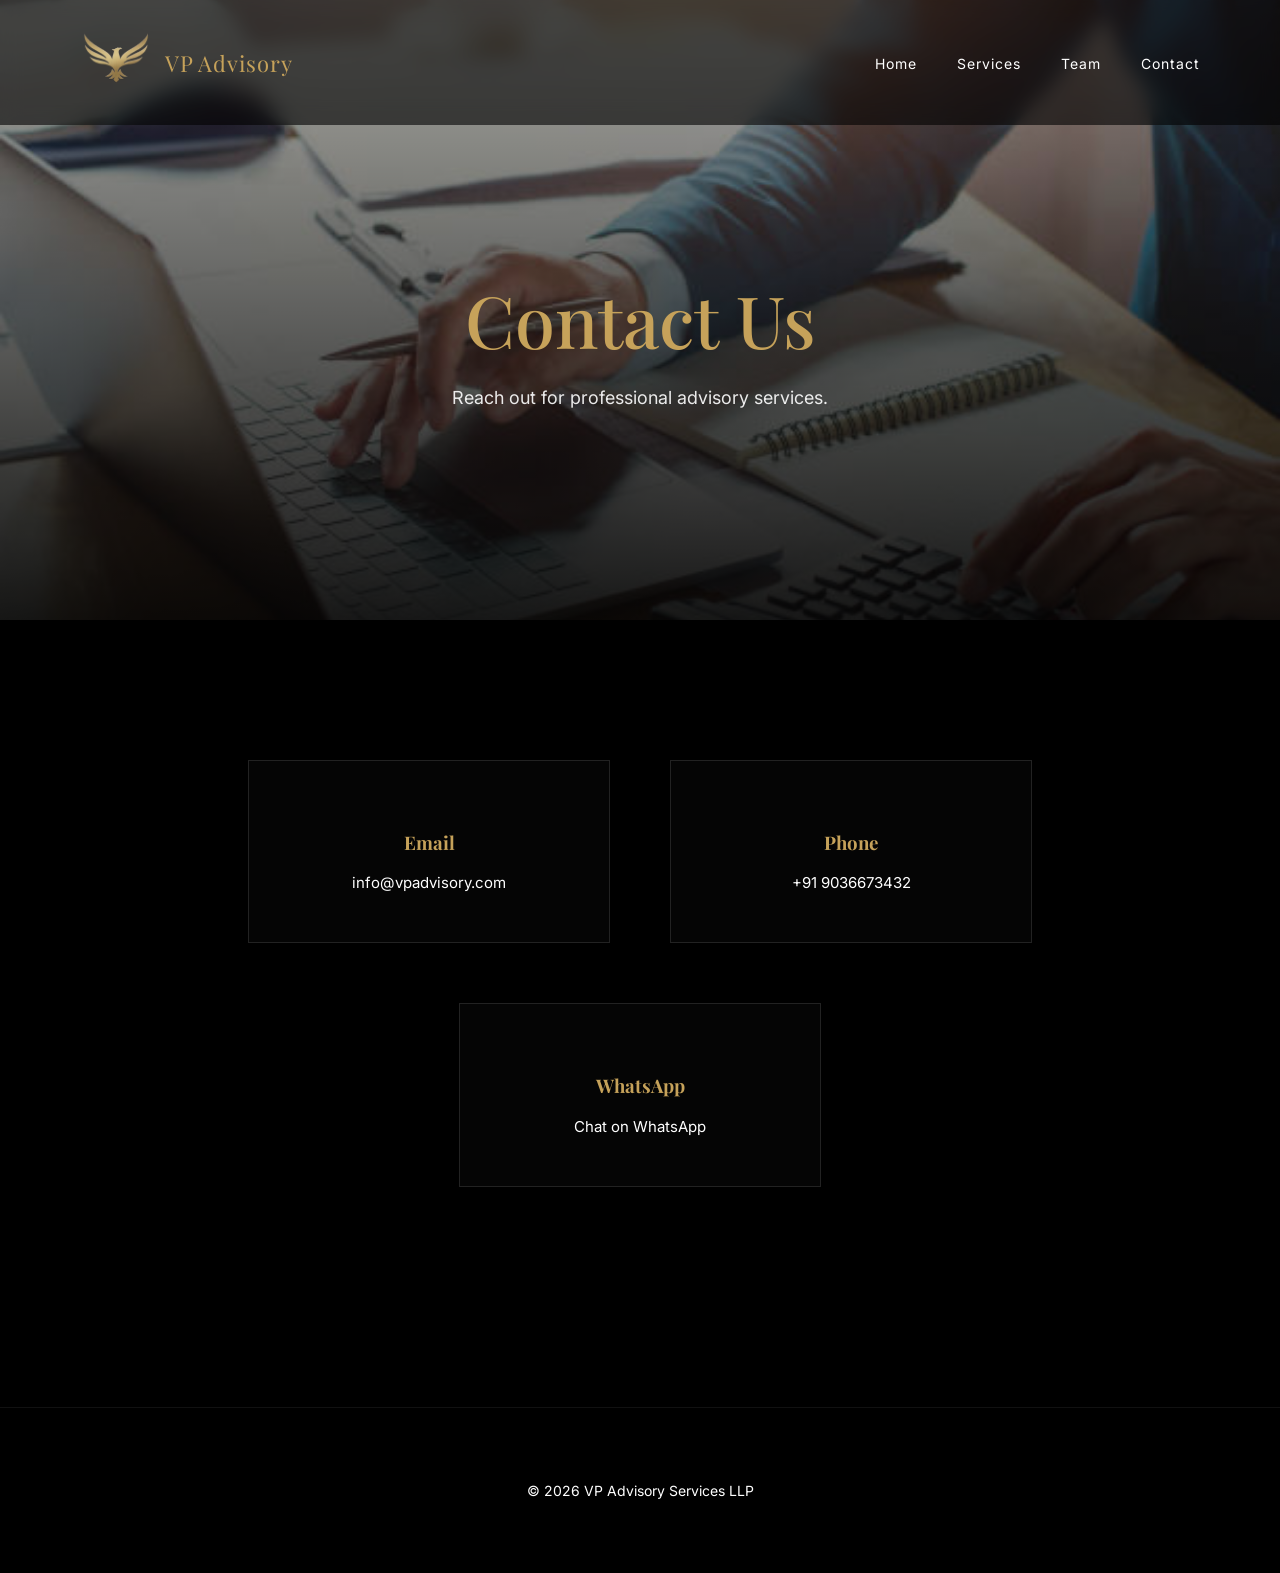
==== contact.html @ 27cec31a "first commit" ====
<!DOCTYPE html>

<html lang="en">

<head>

<meta charset="UTF-8">
<meta name="viewport" content="width=device-width, initial-scale=1.0">

<title>Contact | VP Advisory</title>

<link rel="stylesheet" href="style.css">

<link href="https://fonts.googleapis.com/css2?family=Playfair+Display:wght@400;600&family=Inter:wght@300;400&display=swap" rel="stylesheet">

</head>

<body>

<header class="header">

<nav>

<div class="logo">
<img src="logo.png" class="logo-img">
<span class="logo-text">VP Advisory</span>
</div>


<ul>
<li><a href="index.html">Home</a></li>
<li><a href="services.html">Services</a></li>
<li><a href="team.html">Team</a></li>
<li><a href="contact.html">Contact</a></li>
</ul>

</nav>

</header>

<section class="hero small-hero">

<div class="hero-content">

<h1>Contact Us</h1>

<p>Reach out for professional advisory services.</p>

</div>

</section>

<section class="contact-section">

<div class="contact-box">

<h3>Email</h3>

<a href="mailto:info@vpadvisory.com">
info@vpadvisory.com
</a>

</div>

<div class="contact-box">

<h3>Phone</h3>

<a href="tel:+919036673432">
+91 9036673432
</a>

</div>

<div class="contact-box">

<h3>WhatsApp</h3>

<a href="https://wa.me/919036673432" target="_blank">
Chat on WhatsApp
</a>

</div>

</section>

<footer>

<p>© 2026 VP Advisory Services LLP</p>

</footer>
<script>

const sections = document.querySelectorAll(
'.info-section, .services-section, .team-grid, .contact-section'
);

const observer = new IntersectionObserver(entries => {

entries.forEach(entry => {

if(entry.isIntersecting){
entry.target.classList.add("show");
}

});

});

sections.forEach(section=>{
section.classList.add("section");
observer.observe(section);
});

</script>
</body>
</html>
---- style.css ----
body{
margin:0;
background:#000;
color:white;
font-family:Inter,sans-serif;
scroll-behavior:smooth;
}

/* GOLD ACCENT */

:root{
--gold:#C6A25A;
}

/* HEADER */

.header{
position:fixed;
top:0;
width:100%;
z-index:1000;
background:rgba(0,0,0,0.6);
backdrop-filter:blur(10px);
}

nav{
display:flex;
justify-content:space-between;
align-items:center;
padding:25px 80px;
}

/* Update the logo container to align items correctly */
.logo {
    display: flex;
    align-items: center;
    gap: 15px; /* Space between the phoenix and the text */
    font-family: "Playfair Display", serif;
    font-size: 22px;
    letter-spacing: 1px;
    color: var(--gold);
}

/* Constrain the phoenix image size */
.logo-img {
    height: 75px; /* Adjust this value to change the logo height */
    width: auto;  /* Maintains aspect ratio */
    object-fit: contain;
}

nav ul{
display:flex;
gap:40px;
list-style:none;
}

nav a{
color:white;
text-decoration:none;
font-size:14px;
letter-spacing:1px;
position:relative;
}

/* NAV HOVER */

nav a::after{
content:"";
position:absolute;
width:0;
height:1px;
background:var(--gold);
bottom:-6px;
left:0;
transition:.4s;
}

nav a:hover::after{
width:100%;
}

/* HERO */

.hero{
height:100vh;
background:
linear-gradient(
to bottom,
rgba(0,0,0,0.3),
rgba(0,0,0,0.9)
),
url("business.jpg");
background-size:cover;
background-position:center;
display:flex;
align-items:center;
justify-content:center;
text-align:center;
padding:40px;
}

.small-hero{
height:60vh;
}

.hero-content{
animation:fadeUp 1.5s ease;
}

.hero-content h1{
font-family:"Playfair Display",serif;
font-size:72px;
font-weight:500;
margin-bottom:20px;
color:var(--gold);
}

.hero-content p{
font-size:18px;
max-width:650px;
margin:auto;
opacity:.9;
}

/* SECTION ANIMATION */

.section{
opacity:0;
transform:translateY(40px);
transition:1s;
}

.section.show{
opacity:1;
transform:translateY(0);
}

/* INFO SECTION */

.info-section{
padding:140px 80px;
text-align:center;
}

.info-section h2{
font-family:"Playfair Display",serif;
font-size:42px;
margin-bottom:70px;
color:var(--gold);
}

.info-grid{
display:grid;
grid-template-columns:repeat(3,1fr);
gap:40px;
max-width:1200px;
margin:auto;
}

.info-box{
border:1px solid #222;
padding:50px;
transition:.4s;
background:#050505;
}

.info-box:hover{
transform:translateY(-12px);
border-color:var(--gold);
}

/* SERVICES */

.services-grid{
display:grid;
grid-template-columns:repeat(3,1fr);
gap:40px;
padding:140px 80px;
max-width:1200px;
margin:auto;
}

.service-box{
border:1px solid #222;
padding:50px;
transition:.4s;
background:#050505;
}

.service-box:hover{
transform:translateY(-12px);
border-color:var(--gold);
}

footer{
text-align:center;
padding:50px;
border-top:1px solid #111;
margin-top:80px;
}

/* ADD NEW SERVICES CSS BELOW */

/* PREMIUM SERVICES LIST */

.services-section{
padding:180px 20px;
text-align:center;
}

.services-list{
max-width:700px;
margin:auto;
}

.service-item{
padding:30px 0;
border-bottom:1px solid #222;
cursor:pointer;
position:relative;
transition:.4s;
}

/* TITLE */

.service-title{
font-family:"Playfair Display",serif;
font-size:36px;
color:var(--gold);
margin:0;
transition:.4s;
}

/* HOVER EFFECT */

.service-item:hover .service-title{
letter-spacing:3px;
transform:translateX(10px);
}

/* GOLD LINE ANIMATION */

.service-item::after{
content:"";
position:absolute;
left:0;
bottom:0;
height:1px;
width:0;
background:var(--gold);
transition:.4s;
}

.service-item:hover::after{
width:100%;
}

/* DESCRIPTION */

.service-description{
max-height:0;
overflow:hidden;
opacity:0;
transition:.5s;
font-size:16px;
margin-top:12px;
line-height:1.6;
color:#ccc;
}

.service-item.active .service-description{
max-height:200px;
opacity:1;
}

/* TEAM */

.team-grid{
display:grid;
grid-template-columns:repeat(3,1fr);
gap:60px;
padding:140px 80px;
max-width:1200px;
margin:auto;
}

.team-card{
position:relative;
overflow:hidden;
cursor:pointer;
transition:.4s;
}

.team-card:hover{
transform:translateY(-12px);
}

.team-image img{
width:100%;
height:380px;
object-fit:cover;
transition:.6s;
}

.team-card:hover img{
transform:scale(1.08);
}

/* OVERLAY */

.team-overlay{
position:absolute;
bottom:0;
left:0;
width:100%;
padding:30px;
background:linear-gradient(
to top,
rgba(0,0,0,.95),
rgba(0,0,0,0)
);
transform:translateY(70%);
transition:.5s;
}

.team-card:hover .team-overlay{
transform:translateY(0);
}

.team-overlay h3{
font-family:"Playfair Display",serif;
font-size:24px;
margin:0;
color:var(--gold);
}

.team-overlay p{
font-size:14px;
margin:5px 0;
}

.team-overlay span{
font-size:13px;
opacity:.8;
display:block;
margin-bottom:10px;
}

.team-overlay a{
color:var(--gold);
text-decoration:none;
border-bottom:1px solid var(--gold);
}
.team-row{
display:flex;
align-items:center;
gap:20px;
padding:15px 0;
border-bottom:1px solid #222;
}

.team-photo{
width:2in;
height:3in;
object-fit:cover;
border-radius:5px;
}
.team-row p{
margin:0;
font-size:17px;
}
.team-row{
display:flex;
align-items:flex-start;
gap:50px;
max-width:1100px;
margin:80px auto;
padding:0 100px;
}

.team-row.reverse{
flex-direction:row-reverse;
}

.team-photo{
width:200px;
height:260px;
object-fit:cover;
border-radius:6px;
}

.team-content{
font-family:"Playfair Display",serif;
max-width:600px;
}

.gold-name{
color:#e9e8e5;
font-size:30px;
margin:0;
}

.team-content{
font-family:"Playfair Display",serif;
max-width:800px; /* increase from 600px */
}

.experience-box{
border:1px solid #222;
padding:30px;
background:#050505;
line-height:1.7;
width:100%;
}

/* CONTACT */

/* CONTACT SECTION FIX */

.contact-section{
display:flex;
justify-content:center;
gap:60px;
padding:140px 80px;
flex-wrap:wrap;
}

.contact-box{
border:1px solid #222;
padding:50px;
width:260px;
text-align:center;
transition:.4s;
background:#050505;
}

.contact-box:hover{
transform:translateY(-12px);
border-color:var(--gold);
}

.contact-box h3{
color:var(--gold);
font-family:"Playfair Display",serif;
}

.contact-box a{
color:white;
text-decoration:none;
display:block;
margin-top:10px;
font-size:15px;
}

/* FOOTER */

footer{
text-align:center;
padding:60px;
border-top:1px solid #111;
margin-top:80px;
font-size:14px;
}

/* ANIMATIONS */

@keyframes fadeUp{

from{
opacity:0;
transform:translateY(40px);
}

to{
opacity:1;
transform:translateY(0);
}

}/* ================= MOBILE RESPONSIVE ================= */

@media(max-width: 900px){

/* NAV */

nav{
flex-direction:column;
gap:15px;
padding:20px;
}

/* HERO TEXT */

.hero-content h1{
font-size:40px;
}

.hero-content p{
font-size:16px;
}

/* INFO + SERVICES GRID */

.info-grid,
.services-grid{
grid-template-columns:1fr;
padding:60px 20px;
}

/* TEAM ROW (STACK) */

.team-row{
flex-direction:column !important;
padding:0 20px;
text-align:center;
}

/* IMAGE CENTER */

.team-photo{
margin:auto;
}

/* TEXT */

.team-content{
max-width:100%;
}

/* EXPERIENCE BOX */

.experience-box{
text-align:left;
}

/* CONTACT */

.contact-section{
flex-direction:column;
align-items:center;
padding:60px 20px;
}

}
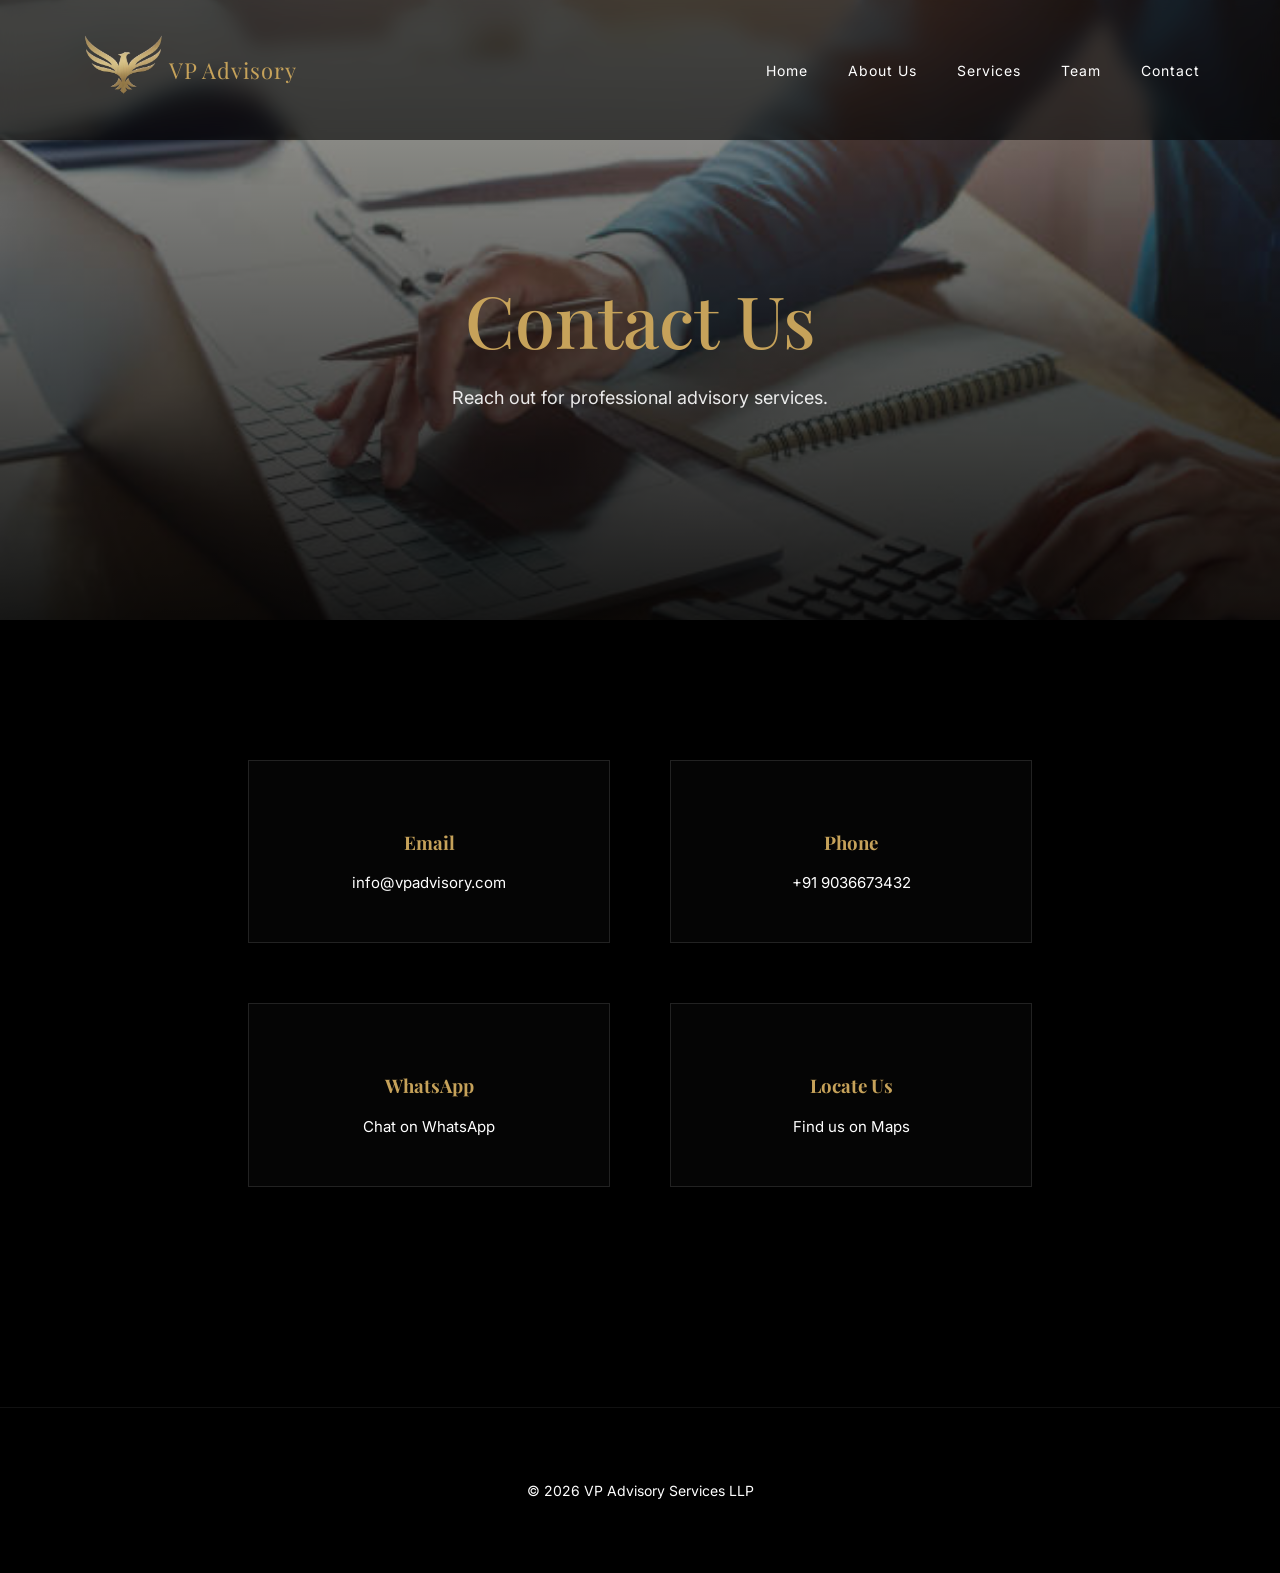
==== commit c582fb9d: "Updated website content" ====
--- a/contact.html
+++ b/contact.html
@@ -29,6 +29,7 @@
 
 <ul>
 <li><a href="index.html">Home</a></li>
+<li><a href="about.html">About Us</a></li>
 <li><a href="services.html">Services</a></li>
 <li><a href="team.html">Team</a></li>
 <li><a href="contact.html">Contact</a></li>
@@ -81,6 +82,17 @@
 </a>
 
 </div>
+<div class="contact-box">
+
+<h3>Locate Us</h3>
+
+<a href="https://www.google.com/maps/place/APAS+%26+Associates+LLP/@12.9460152,77.5676246,17z/data=!3m1!4b1!4m6!3m5!1s0x3bae15e029b37093:0x5e8b54bc357e4e78!8m2!3d12.94601!4d77.5701995!16s%2Fg%2F11f0wmhzz7?authuser=0&entry=ttu&g_ep=EgoyMDI2MDMxNy4wIKXMDSoASAFQAw%3D%3D" target="_blank">
+
+Find us on Maps
+
+</a>
+
+</div>
 
 </section>
 
--- a/style.css
+++ b/style.css
@@ -34,7 +34,7 @@
 .logo {
     display: flex;
     align-items: center;
-    gap: 15px; /* Space between the phoenix and the text */
+    gap: 5px; /* Space between the phoenix and the text */
     font-family: "Playfair Display", serif;
     font-size: 22px;
     letter-spacing: 1px;
@@ -43,7 +43,7 @@
 
 /* Constrain the phoenix image size */
 .logo-img {
-    height: 75px; /* Adjust this value to change the logo height */
+    height: 90px; /* Adjust this value to change the logo height */
     width: auto;  /* Maintains aspect ratio */
     object-fit: contain;
 }
